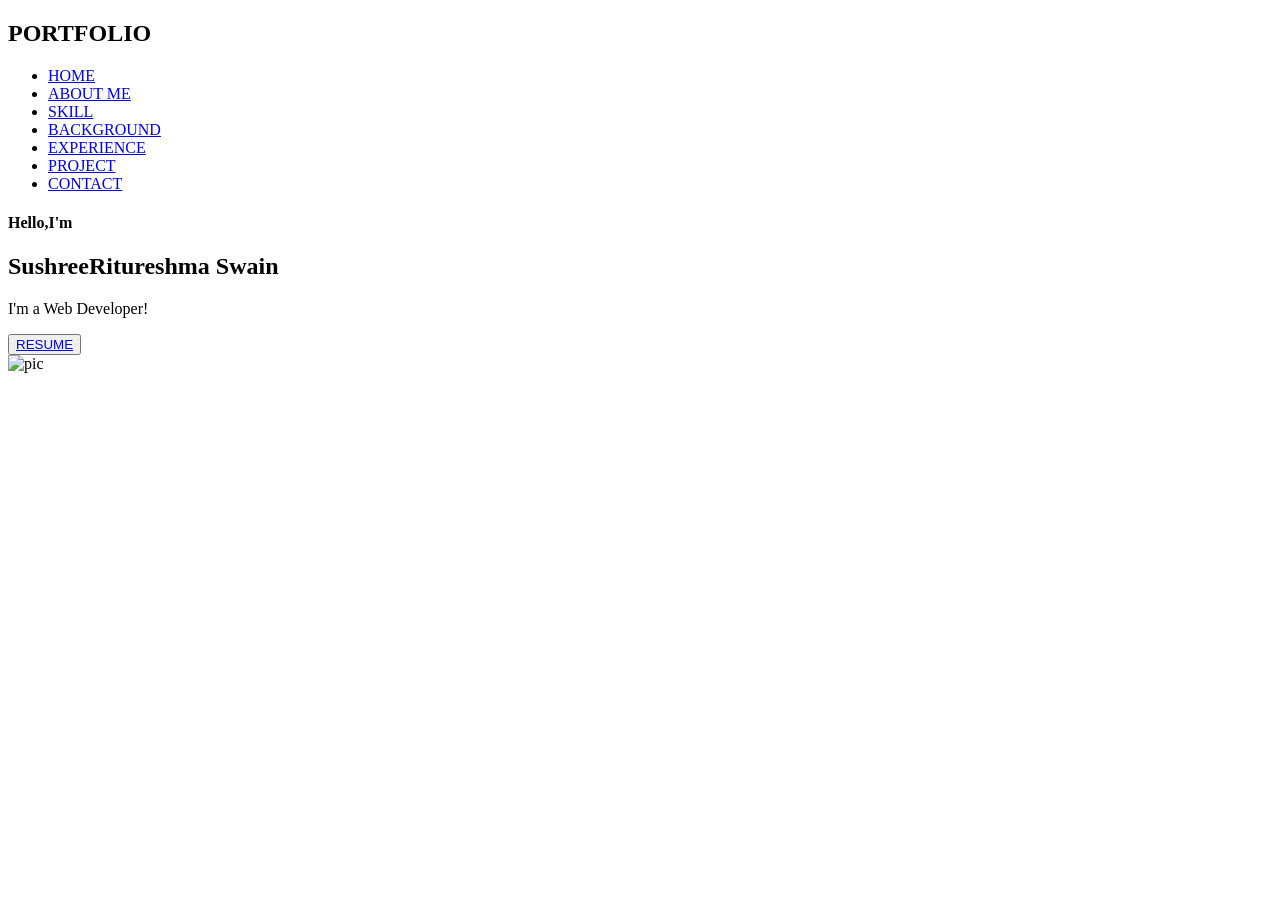
==== index.html @ 9a9a1d3a "added index.html" ====
<!DOCTYPE html>
<html lang="en">
<head>
    <meta charset="UTF-8">
    <meta http-equiv="X-UA-Compatible" content="IE=edge">
    <meta name="viewport" content="width=device-width, initial-scale=1.0">
    <link rel="stylesheet" href="style.css">
    <link href="https://cdn.jsdelivr.net/npm/remixicon@3.5.0/fonts/remixicon.css" rel="stylesheet">
    <title>MyPortfolio</title>
</head>
<body>
    <div class="header">
        <nav>
            <h2><span>P</span>ORTFOLIO</h2>
            
                <ul>
                    <li><a href="index.html" target="_blank">HOME</a></li>
                    <li><a href="about.html" target="_blank">ABOUT ME</a></li>
                    <li><a href="skill.html" target="_blank">SKILL</a></li>
                    <li><a href="background.html" target="_blank">BACKGROUND</a></li>
                    <li><a href="experience.html" target="_blank">EXPERIENCE</a></li>
                    <li><a href="project.html" target="_blank">PROJECT</a></li>
                    <li><a href="contact.html" target="_blank">CONTACT</a></li>
                </ul>
                <i class="ri-menu-fill"></i>
        </nav>
        <div class="content">
            <div class="left">
                <h4>Hello,I'm</h4>
                <h2>Sushree<span>Ritureshma</span> Swain</h2>
                <p>I'm a <span>Web Developer!</span></p>
                <button><a href="resume.pdf" target="_blank">RESUME</a></button>
            </div>
            <div class="right">
                <img src="ritu2.jpeg" alt="pic">
            </div>
        </div>
    </div>
</body>
</html>
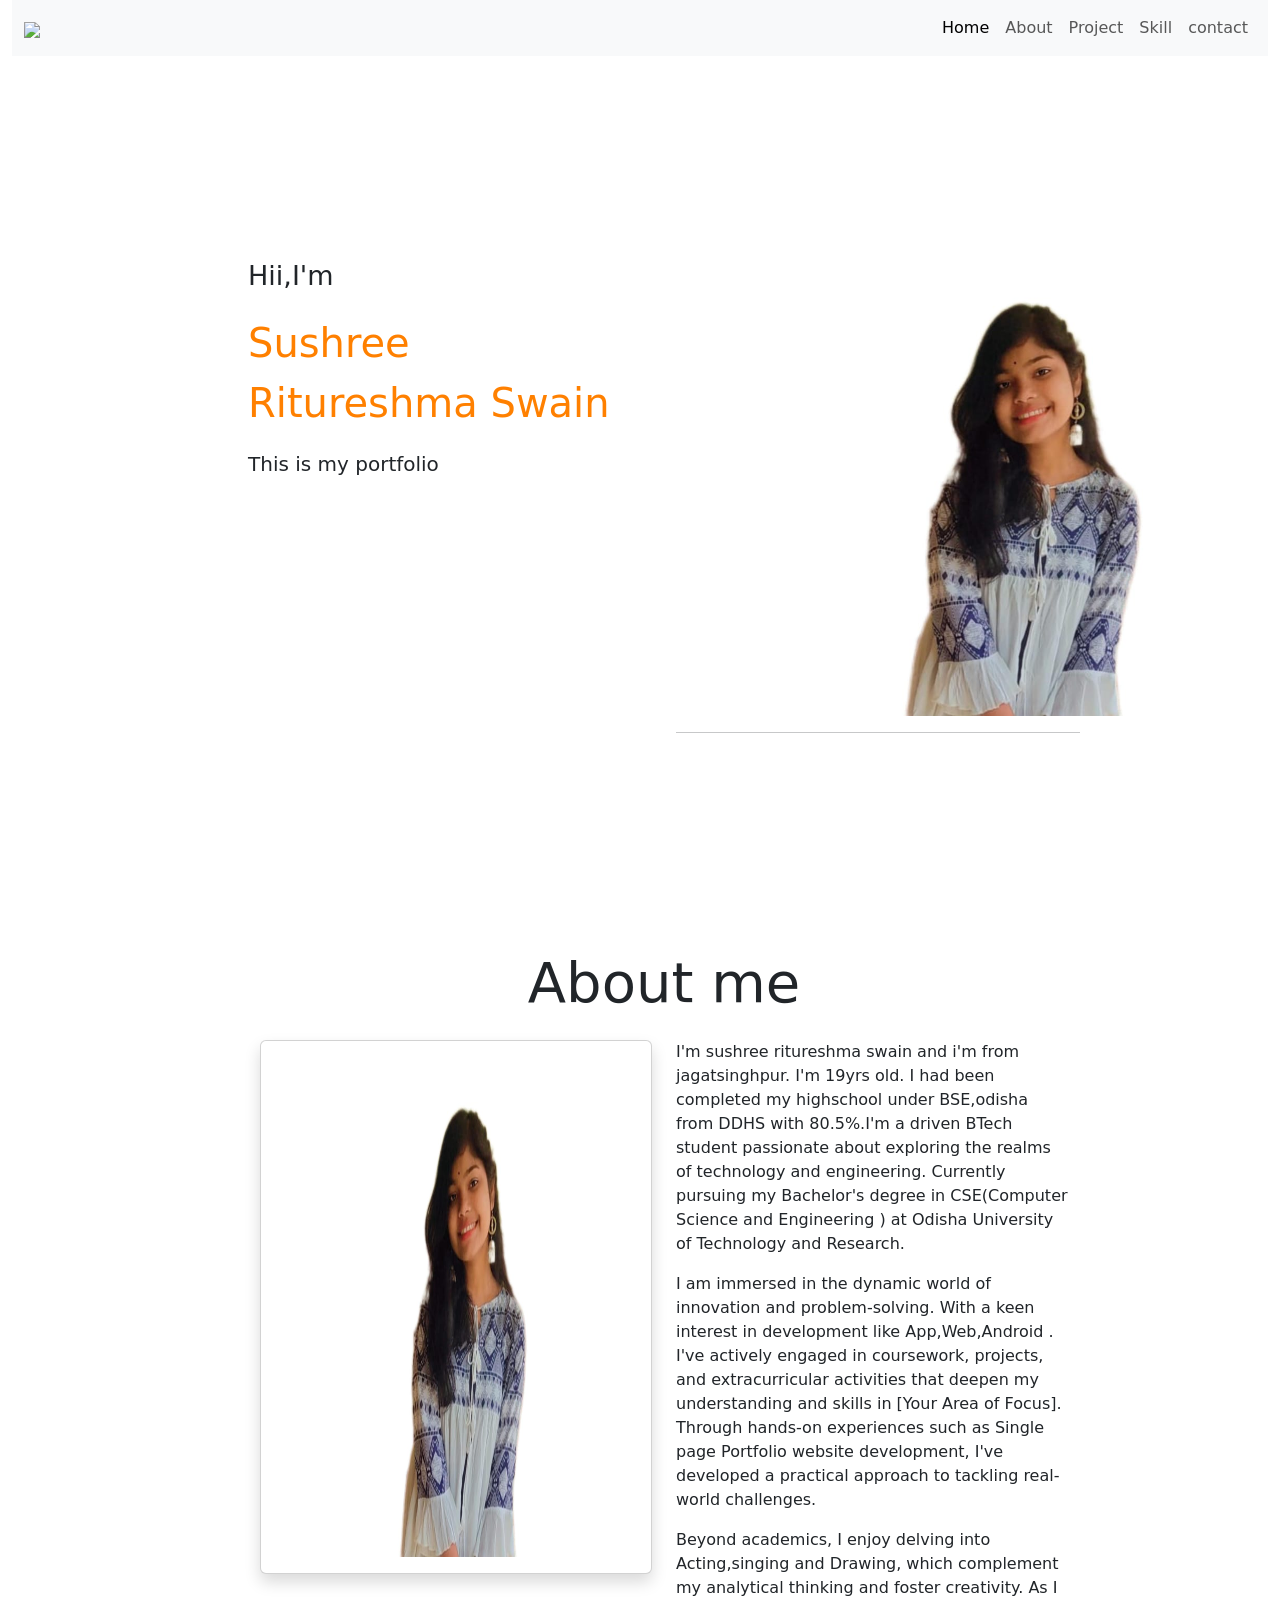
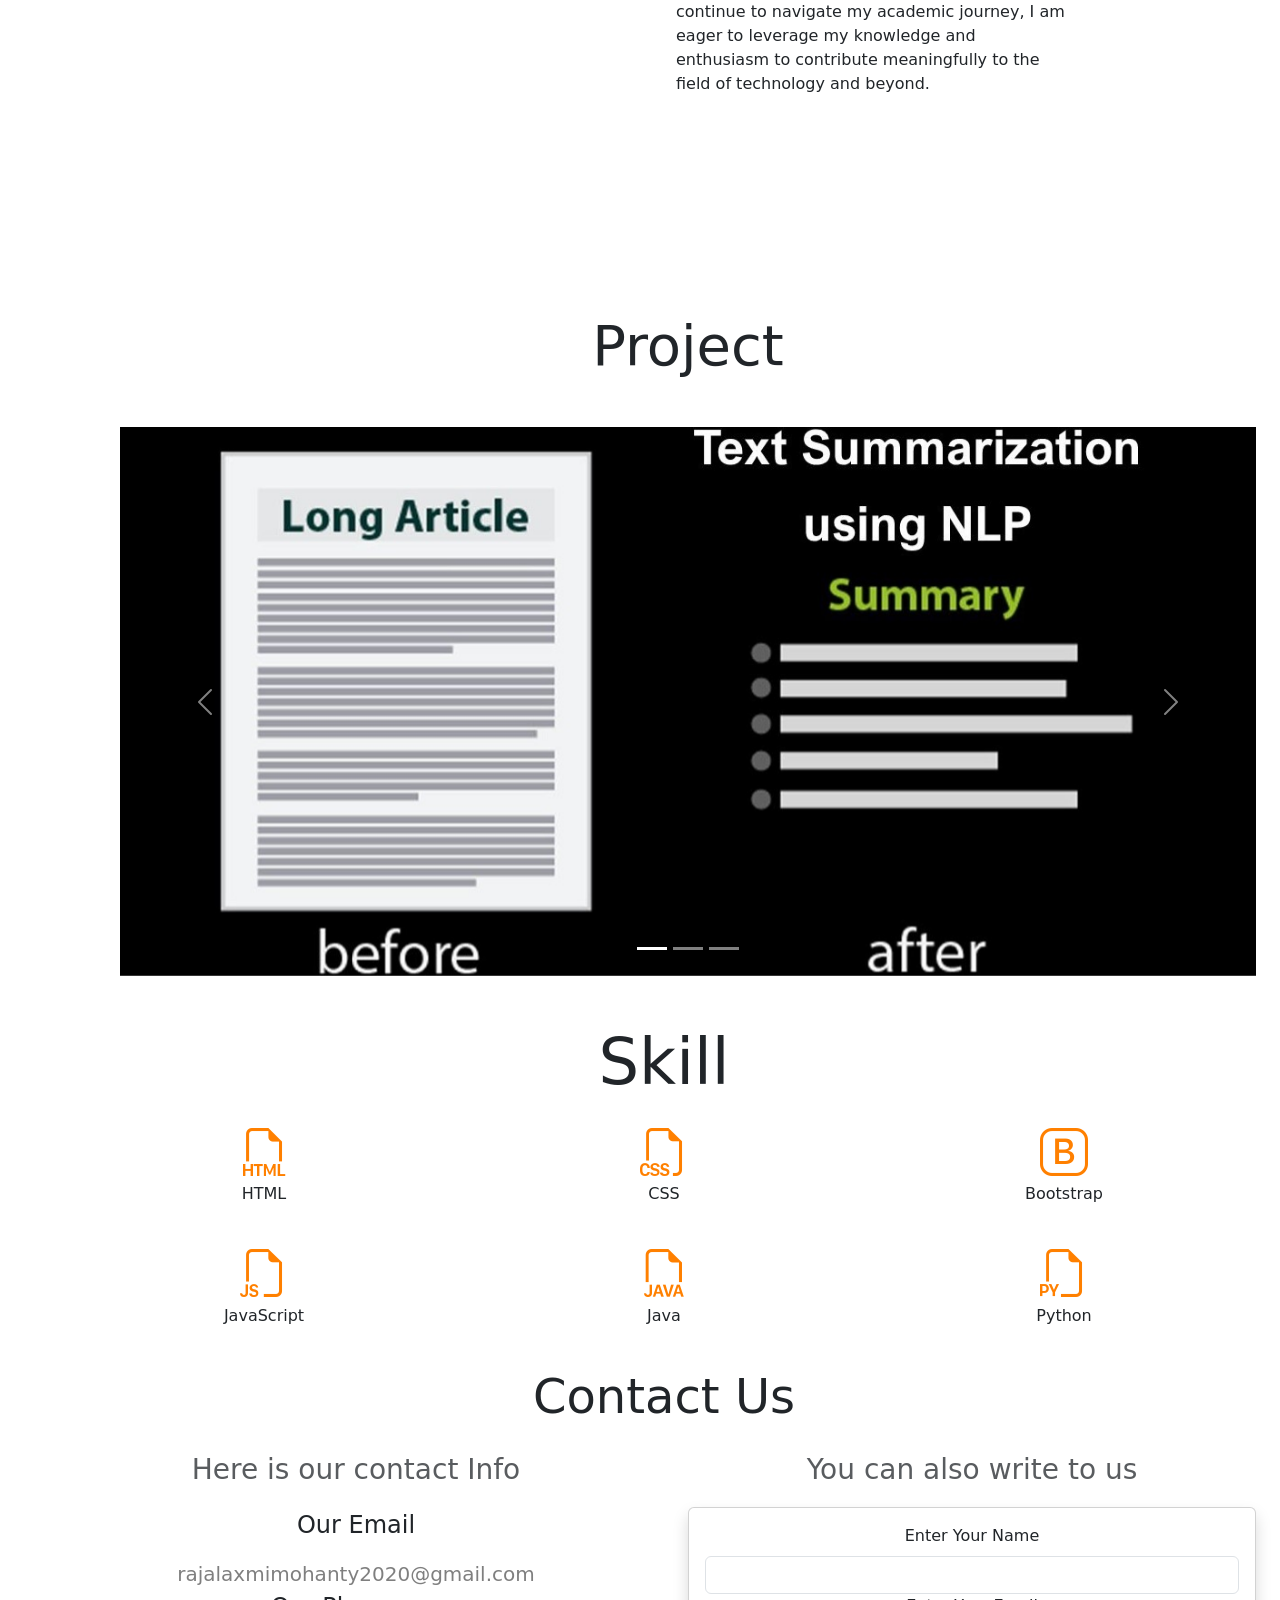
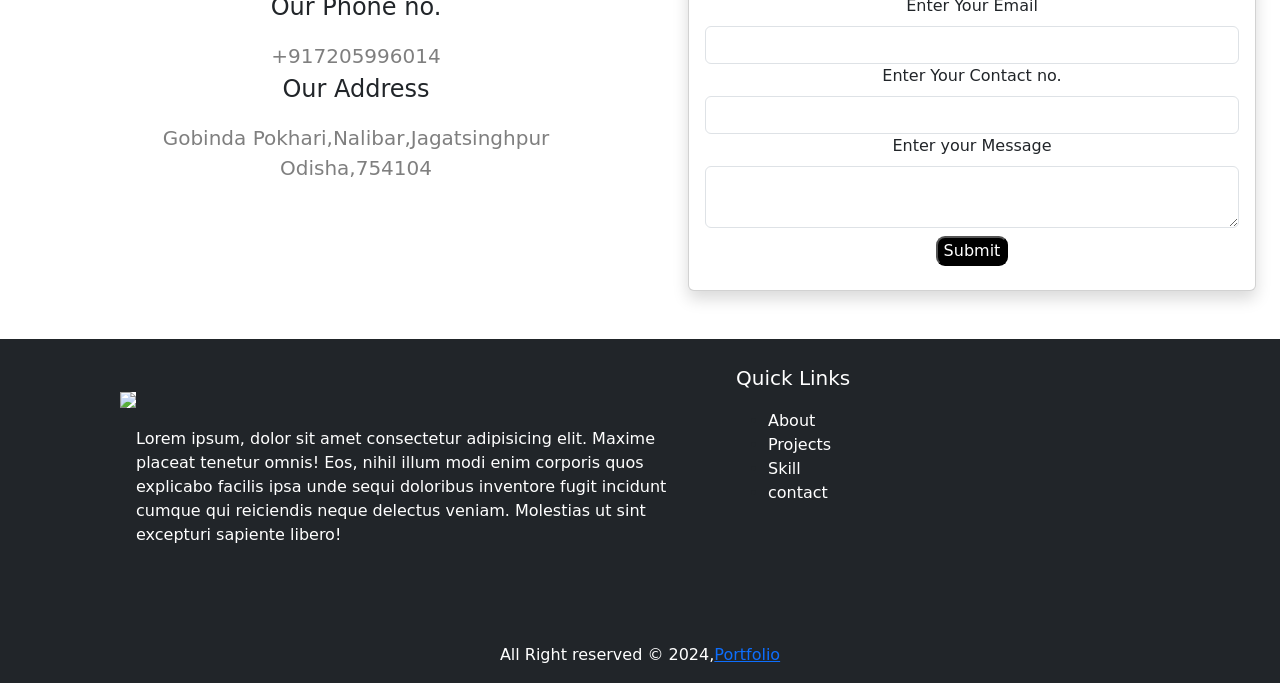
==== commit d1d14219: "Add files via upload" ====
--- a/index.html
+++ b/index.html
@@ -4,37 +4,235 @@
     <meta charset="UTF-8">
     <meta http-equiv="X-UA-Compatible" content="IE=edge">
     <meta name="viewport" content="width=device-width, initial-scale=1.0">
-    <link rel="stylesheet" href="style.css">
-    <link href="https://cdn.jsdelivr.net/npm/remixicon@3.5.0/fonts/remixicon.css" rel="stylesheet">
-    <title>MyPortfolio</title>
+    <title>My Portfolio</title>
+    <link href="https://cdn.jsdelivr.net/npm/bootstrap@5.3.3/dist/css/bootstrap.min.css" rel="stylesheet" integrity="sha384-QWTKZyjpPEjISv5WaRU9OFeRpok6YctnYmDr5pNlyT2bRjXh0JMhjY6hW+ALEwIH" crossorigin="anonymous">
+    <link rel="stylesheet" href="https://cdn.jsdelivr.net/npm/bootstrap-icons@1.11.3/font/bootstrap-icons.min.css">
+    <style>
+        .remove-bullents .remove-text-decoration{
+            text-decoration: none;
+
+        }
+    </style>
 </head>
 <body>
-    <div class="header">
-        <nav>
-            <h2><span>P</span>ORTFOLIO</h2>
-            
-                <ul>
-                    <li><a href="index.html" target="_blank">HOME</a></li>
-                    <li><a href="about.html" target="_blank">ABOUT ME</a></li>
-                    <li><a href="skill.html" target="_blank">SKILL</a></li>
-                    <li><a href="background.html" target="_blank">BACKGROUND</a></li>
-                    <li><a href="experience.html" target="_blank">EXPERIENCE</a></li>
-                    <li><a href="project.html" target="_blank">PROJECT</a></li>
-                    <li><a href="contact.html" target="_blank">CONTACT</a></li>
+    <header class="container-fluid">
+        <nav class="navbar navbar-expand-lg bg-body-tertiary">
+            <div class="container-fluid">
+              <a class="navbar-brand" href="#"><img src="https://upload.wikimedia.org/wikipedia/commons/d/dc/Portfolio.hu_full_logo.png" height="80"></a>
+              <button class="navbar-toggler" type="button" data-bs-toggle="collapse" data-bs-target="#navbarNav" aria-controls="navbarNav" aria-expanded="false" aria-label="Toggle navigation">
+                <span class="navbar-toggler-icon"></span>
+              </button>
+              <div class="collapse navbar-collapse" id="navbarNav">
+                <ul class="navbar-nav ms-auto mb-2 mb-lg-0">
+                  <li class="nav-item">
+                    <a class="nav-link active" aria-current="page" href="#">Home</a>
+                  </li>
+                  <li class="nav-item">
+                    <a class="nav-link" href="#">About</a>
+                  </li>
+                  <li class="nav-item">
+                    <a class="nav-link" href="#">Project</a>
+                  </li>
+                  <li class="nav-item">
+                    <a class="nav-link" href="#">Skill</a>
+                  </li>
+                  <li class="nav-item">
+                    <a class="nav-link" href="#">contact</a>
+                  </li>
                 </ul>
-                <i class="ri-menu-fill"></i>
-        </nav>
-        <div class="content">
-            <div class="left">
-                <h4>Hello,I'm</h4>
-                <h2>Sushree<span>Ritureshma</span> Swain</h2>
-                <p>I'm a <span>Web Developer!</span></p>
-                <button><a href="resume.pdf" target="_blank">RESUME</a></button>
-            </div>
-            <div class="right">
-                <img src="ritu2.jpeg" alt="pic">
+              </div>
+            </div>
+          </nav>
+
+    </header>
+    <main class="container-fluid m-4">
+        <div class="contain"></div>
+        <div class="row" style="margin:200px;">
+            <div class="col-6">
+                <p style="font-size:27px">Hii,I'm</p>
+                <p style="font-size:40px;color:	#ff8000;"> Sushree Ritureshma Swain</p>
+                <p style="font-size:20px;">This is my portfolio</p>
+            </div>
+            <div class="col-6">
+                <img src="ritu.jpeg" height="460px" ><hr>
             </div>
         </div>
-    </div>
+        <div class="container-fluid mt-4">
+            <h5 class="display-4 text-center">About me</h5>
+                <div class="row mt-4 " style="margin:200px;">
+                <div class="col-6"> 
+                 <div class="card shadow">
+                    <div class="card-body">
+                    <img src="ritu.jpeg" height="500" class="d-block w-100">
+                </div>
+                 </div>
+                </div>
+                <div class="col-6">
+                  <p>I'm sushree ritureshma swain and i'm from jagatsinghpur. I'm 19yrs old. I had been completed my highschool under BSE,odisha from DDHS with 80.5%.I'm a driven BTech student passionate about exploring the realms of technology and engineering. Currently pursuing my Bachelor's degree in CSE(Computer Science and Engineering ) at Odisha University of Technology and Research.
+                    <p> I am immersed in the dynamic world of innovation and problem-solving. With a keen interest in development like App,Web,Android . I've actively engaged in coursework, projects, and extracurricular activities that deepen my understanding and skills in [Your Area of Focus]. Through hands-on experiences such as Single page Portfolio website development, I've developed a practical approach to tackling real-world challenges.</p>
+                    <p> Beyond academics, I enjoy delving into Acting,singing and Drawing, which complement my analytical thinking and foster creativity. As I continue to navigate my academic journey, I am eager to leverage my knowledge and enthusiasm to contribute meaningfully to the field of technology and beyond.</p>
+                </div>
+            </div>
+            </div>
+            <div class="container-fluid m-4">
+            <h5 class="display-4 text-center">Project</h5>
+            <div id="myCarousel" class="carousel slide m-5" data-bs-ride="carousel">
+                <div class="carousel-indicators">
+                    <button type="button" data-bs-target="#myCarousel" class="active" data-bs-slide-to="0"></button>
+                    <button type="button" data-bs-target="#myCarousel" data-bs-slide-to="1"></button>
+                    <button type="button" data-bs-target="#myCarousel" data-bs-slide-to="2"></button>
+                </div>
+                <div class="carousel-inner">
+                    <div class="carousel-item active">
+                        <img src="text.jpg" class="d-block w-100">
+                    </div>
+                    <div class="carousel-item ">
+                        <img src="cal.png" class="d-block w-100">
+                    </div>
+                    <div class="carousel-item ">
+                        <img src="nim.jpg" class="d-block w-100">
+                    </div>
+                </div>
+                <button class="carousel-control-prev" type="button" data-bs-target="#myCarousel" data-bs-slide="prev">
+                    <span class="carousel-control-prev-icon"></span>
+                </button>
+                <button class="carousel-control-next" type="button" data-bs-target="#myCarousel" data-bs-slide="next">
+                    <span class="carousel-control-next-icon"></span>
+                </button>
+            </div>
+            </div>
+
+            <div class="container-fluid mt-4">
+                <h5 class="display-3 text-center">Skill</h5>
+                <div class="row mt-4 text-center m-3">
+                    <div class="col-4">
+                    <div class="display-5">
+                        <i class="bi bi-filetype-html" style="color:#ff8000"></i>
+                    </div>
+                    <p class="service-display">HTML</p>
+                    </div>
+                    <div class="col-4">
+                    <div class="display-5">
+                        <i class="bi bi-filetype-css" style="color:#ff8000"></i>
+                    </div>
+                    <p class="service-display">CSS</p>
+                    </div>
+                    <div class="col-4">
+                    <div class="display-5">
+                        <i class="bi bi-bootstrap" style="color:#ff8000"></i>
+                    </div>
+                    <p class="service-display">Bootstrap</p>
+                    </div>
+                </div>
+                <div class="row mt-4 text-center m-3">
+                    <div class="col-4">
+                    <div class="display-5">
+                        <i class="bi bi-filetype-js" style="color:#ff8000"></i>
+                    </div>
+                    <p class="service-display">JavaScript</p>
+                    </div>
+                    <div class="col-4">
+                    <div class="display-5">
+                        <i class="bi bi-filetype-java" style="color:#ff8000"></i>
+                    </div>
+                    <p class="service-display">Java</p>
+                    </div>
+                    <div class="col-4">
+                    <div class="display-5">
+                        <i class="bi bi-filetype-py" style="color:#ff8000"></i>
+                    </div>
+                    <p class="service-display">Python</p>
+                    </div>
+                </div>
+                <div class="container-fluid mt-4">
+                    <h5 class="display-5 text-center m-4">Contact Us</h5>
+                   
+                      <div class="row mt-4 text-center ">
+                        <div class="col-6">
+                          <div class="container">
+                            <p class="text-muted text-center fs-3">Here is our contact Info</p>
+                            <p class="text-black-s text-center fs-4">Our Email</p>
+                            <div class="text-black-50 text-center fs-5">rajalaxmimohanty2020@gmail.com</div>
+                            <p class="text-black-s text-center fs-4">Our Phone no.</p>
+                            <div class="text-black-50 text-center fs-5">+917205996014</div>
+                            <p class="text-black-s text-center fs-4">Our Address</p>
+                            <div class="text-black-50 text-center fs-5">Gobinda Pokhari,Nalibar,Jagatsinghpur<br>Odisha,754104</div>
+                          </div>
+                        </div>
+                        <div class="col-6">
+                          <div class="container">
+                            <p class="text-muted text-center fs-3">You can also write to us</p>
+                          </div>
+                          <div class="container">
+                            <div class="card shadow">
+                              <div class="card-body">
+                                <form>
+                                  <div class="form-item">
+                                    <label for="name" class="form-label">Enter Your Name</label>
+                                    <input type="text" class="form-control" name="name" id="name">
+                                  </div>
+                                  <div class="form-item">
+                                    <label for="mailId" class="form-label">Enter Your Email</label>
+                                    <input type="text" class="form-control" name="Email" id="Email">
+                                  </div>
+                                  <div class="form-item">
+                                    <label for="Contactno." class="form-label">Enter Your Contact no.</label>
+                                    <input type="text" class="form-control" name="contact" id="contanct">
+                                  </div>
+                                  <div class="form-item">
+                                    <label for="message" class="form-label">Enter your Message</label>
+                                    <textarea class="form-control" name="message" id="message"></textarea>
+                                  </div>
+                                  <div class="form-item text-center m-2">
+                                    <button type="submit" style="border-radius: 9px; background-color:black; color:white;">Submit</button>
+                                  </div>
+                                </form>
+                              </div>
+                            </div>
+                          </div>
+                        </div>
+                      </div>
+                  
+                  </div>
+    </main>
+    <footer>
+        <div class="bg-dark ">
+            <div class="container-fluid m-5">
+              <div class="row">
+                <div class="col-md-6">
+                  <div class="container m-5">
+                  <img src="https://upload.wikimedia.org/wikipedia/commons/d/dc/Portfolio.hu_full_logo.png" height="30px" class="bg-white">
+                <div class="m-3">
+                  <p class="text-white">Lorem ipsum, dolor sit amet consectetur adipisicing elit. Maxime placeat tenetur omnis! Eos, nihil illum modi enim corporis quos explicabo facilis ipsa unde sequi doloribus inventore fugit incidunt cumque qui reiciendis neque delectus veniam. Molestias ut sint excepturi sapiente libero!</p>
+                </div>
+                </div>
+                </div>
+      
+                <div class="col-md-5">
+                  <div class="container m-4">
+                    <p  class="text-white fs-5">Quick Links</p>
+                    <ul class="remove-bullents remove-text-decoration">
+                      <li><a href="#" class="remove-text-decoration text-white">About</a> </li>
+                      <li><a href="#" class="remove-text-decoration text-white">Projects</a> </li>
+                      <li><a href="#" class="remove-text-decoration text-white">Skill</a> </li>
+                      <li><a href="#" class="remove-text-decoration text-white">contact</a> </li>
+
+                    </ul>
+                  </div>
+                </div>
+              </div>
+            </div>
+            <div class="row">
+              <div class="text-white text-center">
+                <p>All Right reserved &copy 2024,<a href="#">Portfolio</a></p>
+              </div>
+            </div>
+          </div>
+      </footer>
+          
+          
+    <script src="https://cdn.jsdelivr.net/npm/@popperjs/core@2.11.8/dist/umd/popper.min.js" integrity="sha384-I7E8VVD/ismYTF4hNIPjVp/Zjvgyol6VFvRkX/vR+Vc4jQkC+hVqc2pM8ODewa9r" crossorigin="anonymous"></script>
+    <script src="https://cdn.jsdelivr.net/npm/bootstrap@5.3.3/dist/js/bootstrap.min.js" integrity="sha384-0pUGZvbkm6XF6gxjEnlmuGrJXVbNuzT9qBBavbLwCsOGabYfZo0T0to5eqruptLy" crossorigin="anonymous"></script>
+    <script src="https://code.jquery.com/jquery-3.7.1.js" integrity="sha256-eKhayi8LEQwp4NKxN+CfCh+3qOVUtJn3QNZ0TciWLP4=" crossorigin="anonymous"></script>
 </body>
 </html>
